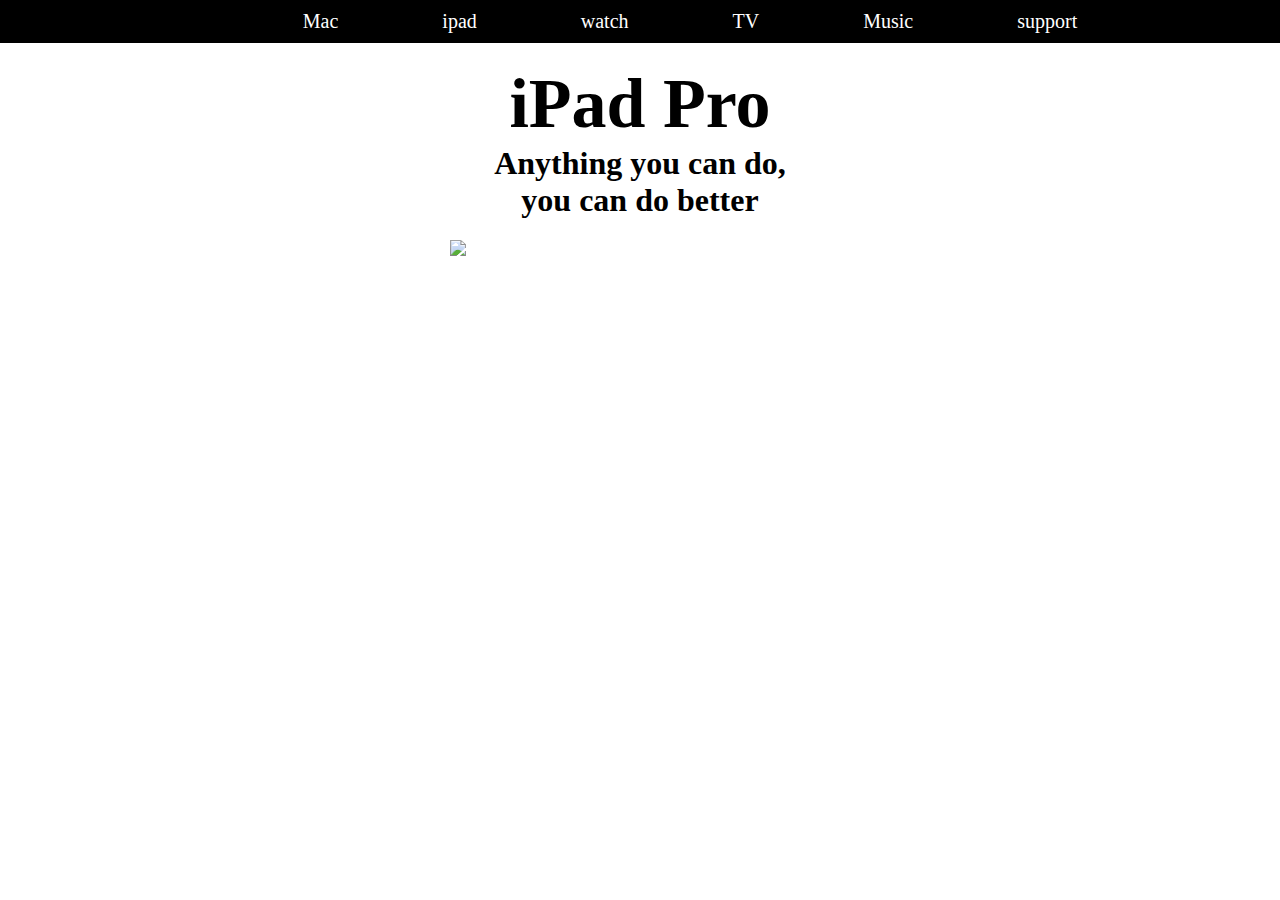
==== apple.html @ 60fab8bb "apple home page" ====
<html>
<head>
    <title>Home</title>
     <link rel="stylesheet" href="style.css">
     <link rel="stylesheet" href="normalize.css">

</head>
<body>
    <header>
        <ul>
            <li></li>
            <li>Mac</li>
            <li>ipad</li>
            <li>watch</li>
            <li>TV</li>
            <li>Music</li>
            <li>support</li>
        </ul>
    </header>
    <h1><b>iPad Pro</b><br>Anything you can do,<br>you can do better</h1>
    <img src="http://cdn2.gsmarena.com/vv/pics/apple/apple-ipad-pro-2.jpg">
    <div class"1">
    </div>
    <div class"2">
    </div>
    <div class"3">
    </div>
    <div class"4">
    </div>
    </body>
</html>
---- style.css ----
li{
    display: inline;
    text-decoration: none;   
    margin: 0 auto;
    text-align: center;
    color: white;
    font-size: 20;
    padding: 50px;
}
ul{
    text-align: center;
    background-color: black;
    padding: 10px;
}
h1{
    text-align: center;
    margin-bottom:5px; 

}
b{
    font-size: 70px;
}
h2{
    text-align: center;
    margin-top: 5px;
    font-size: 30px;
}
img{
    padding-left: 450px;
}
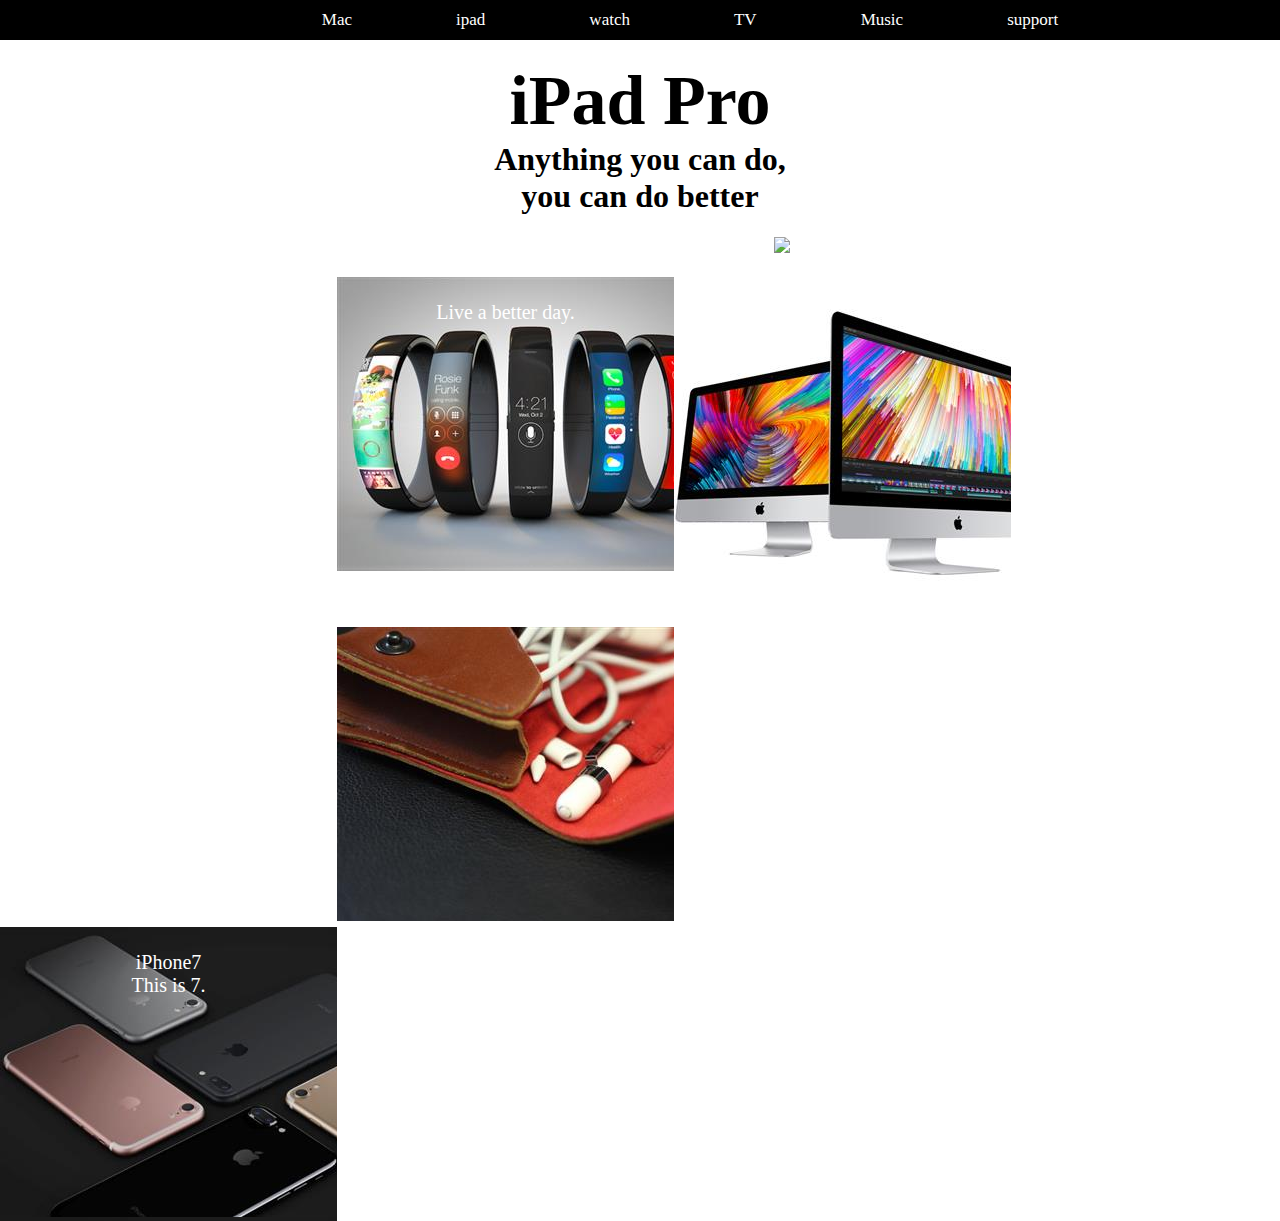
==== commit 635be2e6: "handling div" ====
--- a/apple.html
+++ b/apple.html
@@ -19,13 +19,15 @@
     </header>
     <h1><b>iPad Pro</b><br>Anything you can do,<br>you can do better</h1>
     <img src="http://cdn2.gsmarena.com/vv/pics/apple/apple-ipad-pro-2.jpg">
-    <div class"1">
+    <div class="iphone">
+        <p>iPhone7<br>This is 7.<p>
     </div>
-    <div class"2">
+    <div class="iwatch">
+        <p>Live a better day.<p>
     </div>
-    <div class"3">
+    <div class="imac">
     </div>
-    <div class"4">
+    <div class="assi">
     </div>
     </body>
 </html>--- a/style.css
+++ b/style.css
@@ -4,7 +4,7 @@
     margin: 0 auto;
     text-align: center;
     color: white;
-    font-size: 20;
+    font-size: 17px;
     padding: 50px;
 }
 ul{
@@ -26,5 +26,31 @@
     font-size: 30px;
 }
 img{
-    padding-left: 450px;
+    padding-left: 100px;
+    padding-right: 250px;
+    margin: 0 auto;
+}
+.iphone{
+    background-image: url("image.jpg");
+    margin-top: 690px;
+}
+.iwatch{
+    background-image: url("image1.jpg");   
+}
+.imac{
+    background-image: url("image2.jpg");   
+}
+.assi{
+    background-image: url("image3.jpg");
+}
+div{
+    display: inline-block;
+    float: left;
+    margin-top: 40px;
+    height: 290px;
+    width: 337px;
+    font-size: 20px;
+    text-align: center;
+    color: white;
+    padding-top: 4px;
 }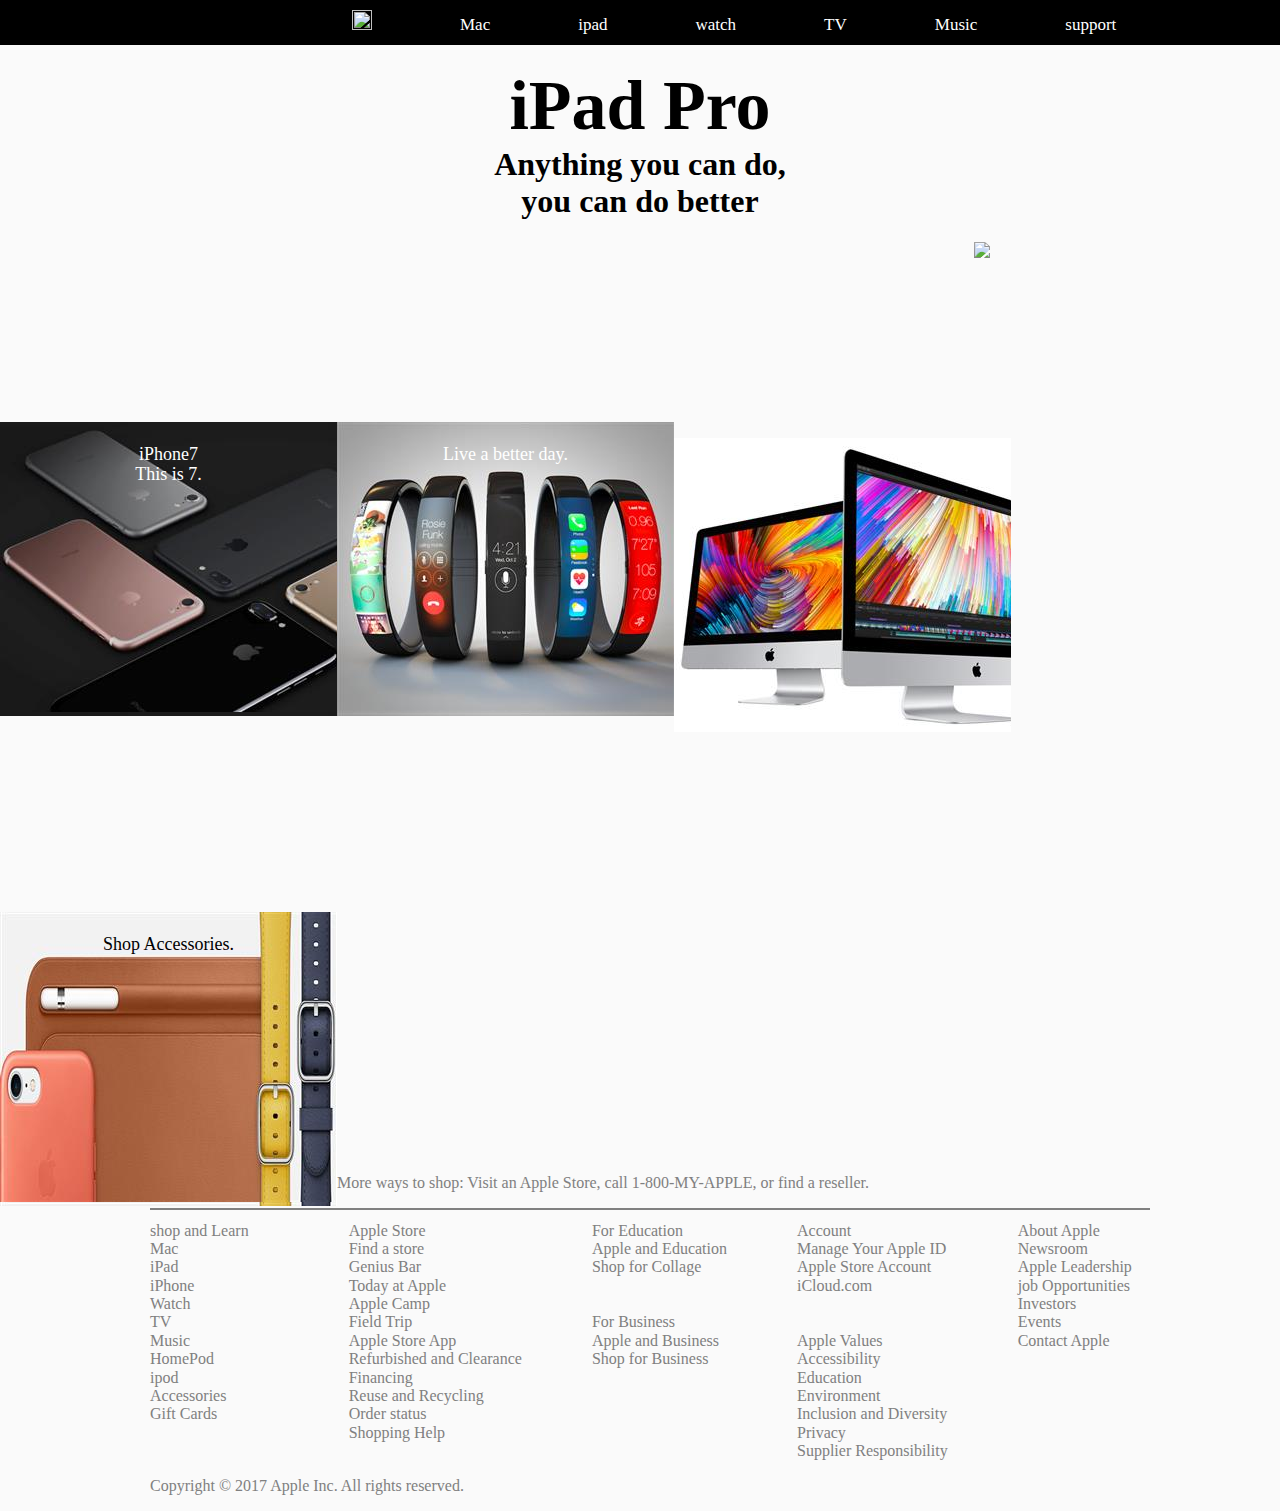
==== commit 9fdbf4b1: "done" ====
--- a/apple.html
+++ b/apple.html
@@ -7,8 +7,8 @@
 </head>
 <body>
     <header>
-        <ul>
-            <li></li>
+        <ul class="nav">
+            <li><img src="C:\Users\Akash\Downloads\Apple-Vector-Logo.jpg" height="20" width="20"></li>
             <li>Mac</li>
             <li>ipad</li>
             <li>watch</li>
@@ -18,7 +18,8 @@
         </ul>
     </header>
     <h1><b>iPad Pro</b><br>Anything you can do,<br>you can do better</h1>
-    <img src="http://cdn2.gsmarena.com/vv/pics/apple/apple-ipad-pro-2.jpg">
+    <img src="C:\Users\Akash\Downloads\ipad-pro-sleeve.jpg">
+
     <div class="iphone">
         <p>iPhone7<br>This is 7.<p>
     </div>
@@ -28,6 +29,73 @@
     <div class="imac">
     </div>
     <div class="assi">
+        <p style="color:black;">Shop Accessories.<p>
     </div>
+    <div class="main">
+<div id="st1">
+<p><font size="3" color="grey" face="Garamond">shop and Learn<br>
+    Mac<br>
+    iPad<br>
+    iPhone<br>
+    Watch<br>
+    TV<br>
+    Music<br>
+    HomePod<br>
+    ipod<br>
+    Accessories<br>
+    Gift Cards<br></font></p>
+</div>
+<div id="st2">
+<p><font size="3" color="grey" face="Garamond">Apple Store<br>
+    Find a store<br>
+    Genius Bar<br>
+    Today at Apple<br>
+    Apple Camp<br>
+    Field Trip<br>
+    Apple Store App<br>
+    Refurbished and Clearance<br>
+    Financing<br>
+    Reuse and Recycling<br>
+    Order status<br>
+    Shopping Help<br></font>
+</p>
+</div>
+<div id="st3">
+    <p><font size="3" color="grey" face="Garamond">For Education<br>
+        Apple and Education<br>
+        Shop for Collage<br><br><br>
+        For Business<br>
+        Apple and Business<br>
+        Shop for Business<br></font></p>
+    </div>
+<div id="st4">
+    <p><font size="3" color="grey" face="Garamond">Account<br>
+        Manage Your Apple ID<br>
+        Apple Store Account<br>
+        iCloud.com<br><br><br>
+        Apple Values<br>
+        Accessibility<br>
+        Education<br>
+        Environment<br>
+        Inclusion and Diversity<br>
+        Privacy<br>
+        Supplier Responsibility<br></font></p>
+</div>
+<div id="st5">
+    <p><font size="3" color="grey" face="Garamond">About Apple<br>
+        Newsroom<br>
+        Apple Leadership<br>
+        job Opportunities<br>
+        Investors<br>
+        Events<br>
+        Contact Apple<br></font></p>
+    </div>
+</div>
+<footer>
+    <p><font size="3" color="grey" face="Garamond">More ways to shop: Visit an Apple Store, call 1-800-MY-APPLE, or find a reseller.</p>
+    <hr noshade>
+    <p>Copyright © 2017 Apple Inc. All rights reserved.</font></p>
+
+    </footer>
     </body>
 </html>--- a/style.css
+++ b/style.css
@@ -1,14 +1,16 @@
+body{
+    background-color: rgba(250,250,250,1);
+}
 li{
     display: inline;
     text-decoration: none;   
-    margin: 0 auto;
-    text-align: center;
     color: white;
+    font-family: Garamond;
     font-size: 17px;
-    padding: 50px;
+    padding: 42px;
 }
 ul{
-    text-align: center;
+    margin: 0 auto;
     background-color: black;
     padding: 10px;
 }
@@ -26,31 +28,84 @@
     font-size: 30px;
 }
 img{
-    padding-left: 100px;
-    padding-right: 250px;
+    padding-left: 300px;
     margin: 0 auto;
 }
 .iphone{
     background-image: url("image.jpg");
-    margin-top: 690px;
+
+    margin-top: 180px;
+    height: 290px;
+    width: 337px;
+    text-align: center;
+    color: white;
+    padding-top: 4px;
+    font-size: 18px; 
 }
 .iwatch{
-    background-image: url("image1.jpg");   
+    background-image: url("image1.jpg");
+
+    margin-top: 180px;
+    height: 290px;
+    width: 337px;
+    text-align: center;
+    color: white;
+    padding-top: 4px;
+    font-size: 18px;   
 }
 .imac{
-    background-image: url("image2.jpg");   
+    background-image: url("image2.jpg"); 
+    
+    margin-top: 180px;
+    height: 290px;
+    width: 337px;
+    text-align: center;
+    color: white;
+    padding-top: 4px;
+    font-size: 18px;  
 }
 .assi{
     background-image: url("image3.jpg");
+    
+    margin-top: 180px;
+    height: 290px;
+    width: 337px;
+    text-align: center;
+    color: white;
+    padding-top: 4px;
+    font-size: 18px;
 }
 div{
     display: inline-block;
     float: left;
-    margin-top: 40px;
-    height: 290px;
-    width: 337px;
-    font-size: 20px;
-    text-align: center;
-    color: white;
-    padding-top: 4px;
+}
+#st1{
+   padding-left: 150px;
+}
+
+#st2{
+    padding-left: 100px;
+}
+#st3{
+    padding-left: 70px;
+}
+#st4{
+    padding-left: 70px;
+}
+
+#st5{
+    padding-left: 70px;
+}
+footer{
+    padding-top:900px;
+    padding-left: 150px;
+    width: 1000px;
+}
+@media (max-width: 500px) {
+    div{
+        display: block;
+    }
+    li{
+        display: block;
+    }
 }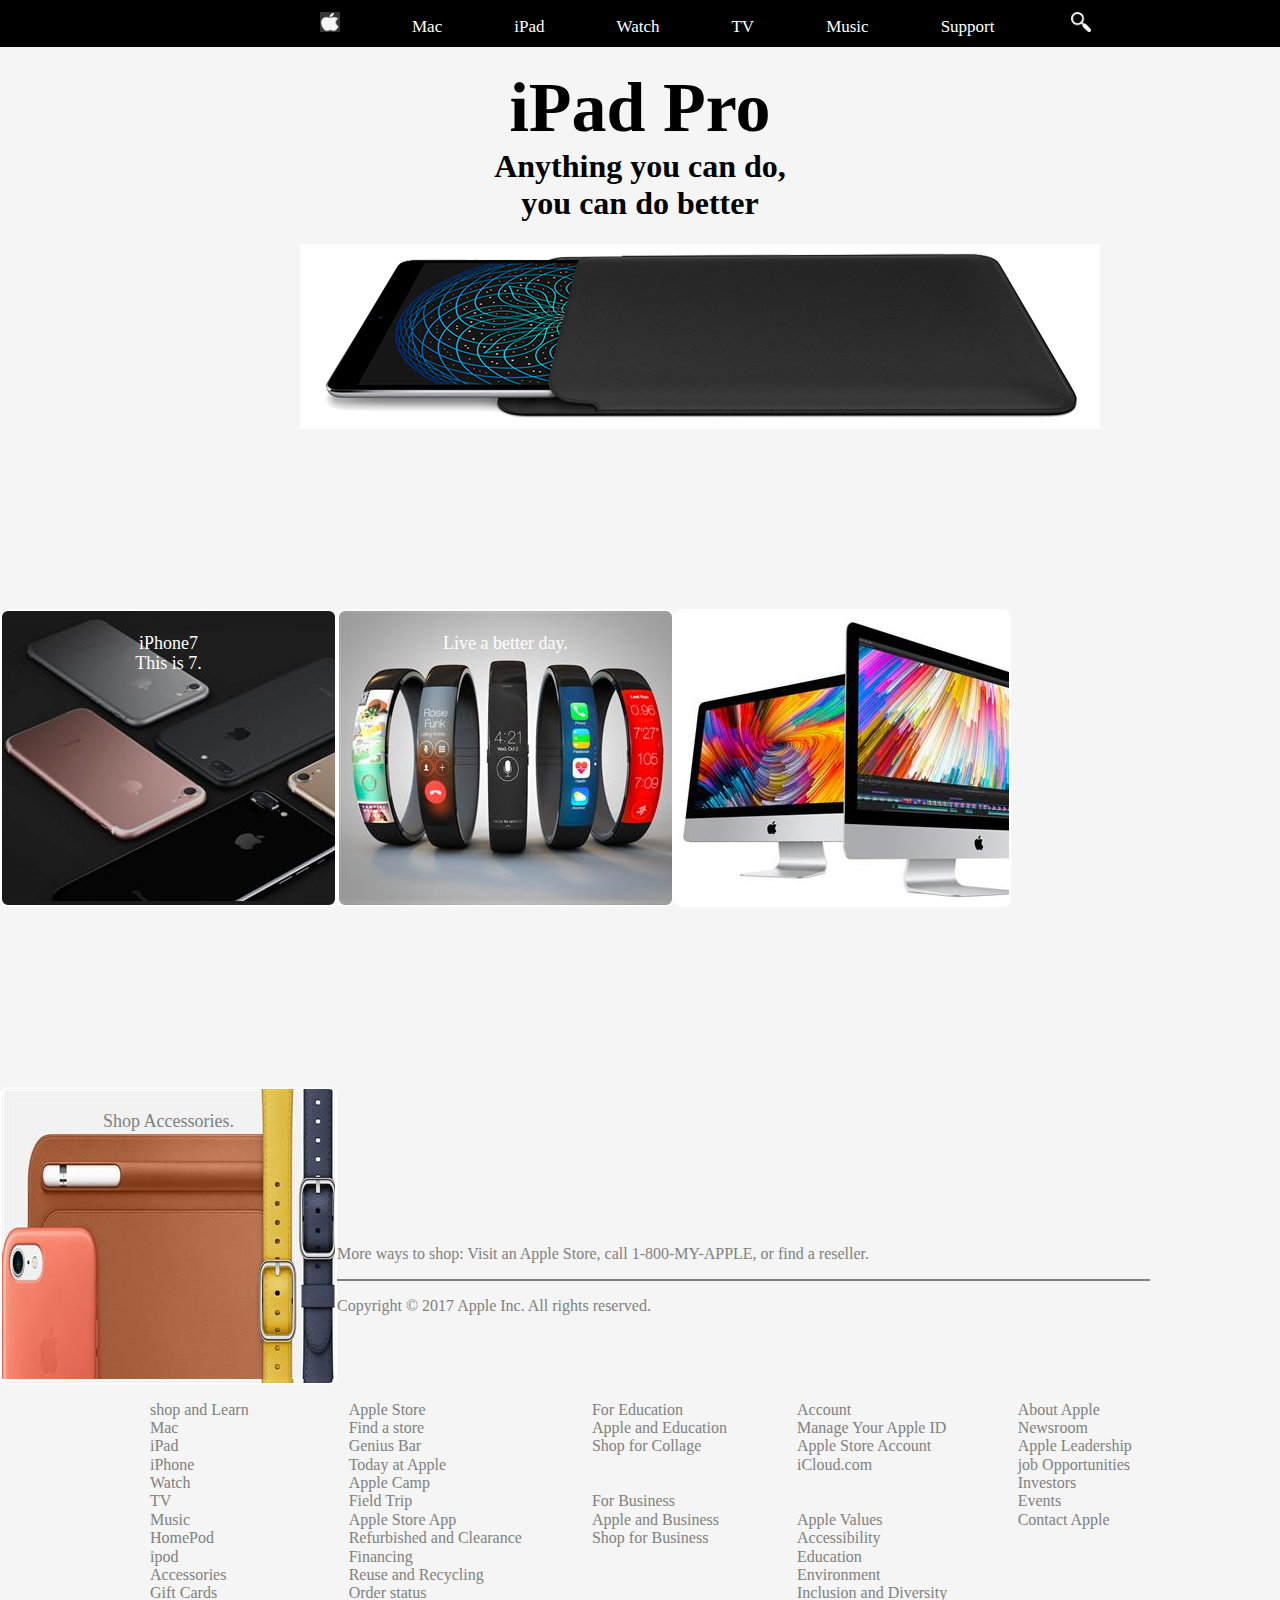
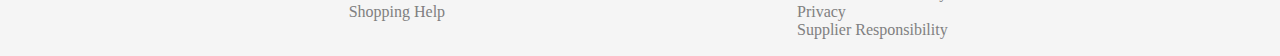
==== commit 4caea00e: "minior update" ====
--- a/apple.html
+++ b/apple.html
@@ -8,17 +8,18 @@
 <body>
     <header>
         <ul class="nav">
-            <li><img src="C:\Users\Akash\Downloads\Apple-Vector-Logo.jpg" height="20" width="20"></li>
+            <li><img src="Apple-Vector-Logo.jpg" height="20" width="20"></li>
             <li>Mac</li>
-            <li>ipad</li>
-            <li>watch</li>
+            <li>iPad</li>
+            <li>Watch</li>
             <li>TV</li>
             <li>Music</li>
-            <li>support</li>
+            <li>Support</li>
+            <li ><img class="new" src="images (1).png" height="20" width="20"></li>
         </ul>
     </header>
     <h1><b>iPad Pro</b><br>Anything you can do,<br>you can do better</h1>
-    <img src="C:\Users\Akash\Downloads\ipad-pro-sleeve.jpg">
+    <img src="ipad-pro-sleeve.jpg">
 
     <div class="iphone">
         <p>iPhone7<br>This is 7.<p>
@@ -29,7 +30,7 @@
     <div class="imac">
     </div>
     <div class="assi">
-        <p style="color:black;">Shop Accessories.<p>
+        <p style="color:grey;">Shop Accessories.<p>
     </div>
     <div class="main">
 <div id="st1">
--- a/style.css
+++ b/style.css
@@ -1,5 +1,5 @@
 body{
-    background-color: rgba(250,250,250,1);
+    background-color: rgba(245,245,245,1);
 }
 li{
     display: inline;
@@ -7,10 +7,11 @@
     color: white;
     font-family: Garamond;
     font-size: 17px;
-    padding: 42px;
+    padding: 58px;
+    padding-left: 10px;
 }
 ul{
-    margin: 0 auto;
+    
     background-color: black;
     padding: 10px;
 }
@@ -33,10 +34,11 @@
 }
 .iphone{
     background-image: url("image.jpg");
-
+    border: 2px solid;
+    border-radius: 8px;
     margin-top: 180px;
     height: 290px;
-    width: 337px;
+    width: 333px;
     text-align: center;
     color: white;
     padding-top: 4px;
@@ -44,10 +46,11 @@
 }
 .iwatch{
     background-image: url("image1.jpg");
-
+    border: 2px solid;
+    border-radius: 8px;
     margin-top: 180px;
     height: 290px;
-    width: 337px;
+    width: 333px;
     text-align: center;
     color: white;
     padding-top: 4px;
@@ -55,10 +58,11 @@
 }
 .imac{
     background-image: url("image2.jpg"); 
-    
+    border-radius: 8px;
+    border: 2px solid;
     margin-top: 180px;
     height: 290px;
-    width: 337px;
+    width: 333px;
     text-align: center;
     color: white;
     padding-top: 4px;
@@ -66,10 +70,11 @@
 }
 .assi{
     background-image: url("image3.jpg");
-    
+    border-radius: 8px;
+    border: 2px solid;
     margin-top: 180px;
     height: 290px;
-    width: 337px;
+    width: 333px;
     text-align: center;
     color: white;
     padding-top: 4px;
@@ -97,15 +102,22 @@
     padding-left: 70px;
 }
 footer{
-    padding-top:900px;
+    padding-top:800px;
     padding-left: 150px;
     width: 1000px;
 }
-@media (max-width: 500px) {
+@media (max-width: 900px) {
     div{
         display: block;
     }
     li{
         display: block;
     }
+    ul{
+       display: block; 
+    }
+}
+.new{
+    padding-left: 5px;
+    padding-top: 2px;
 }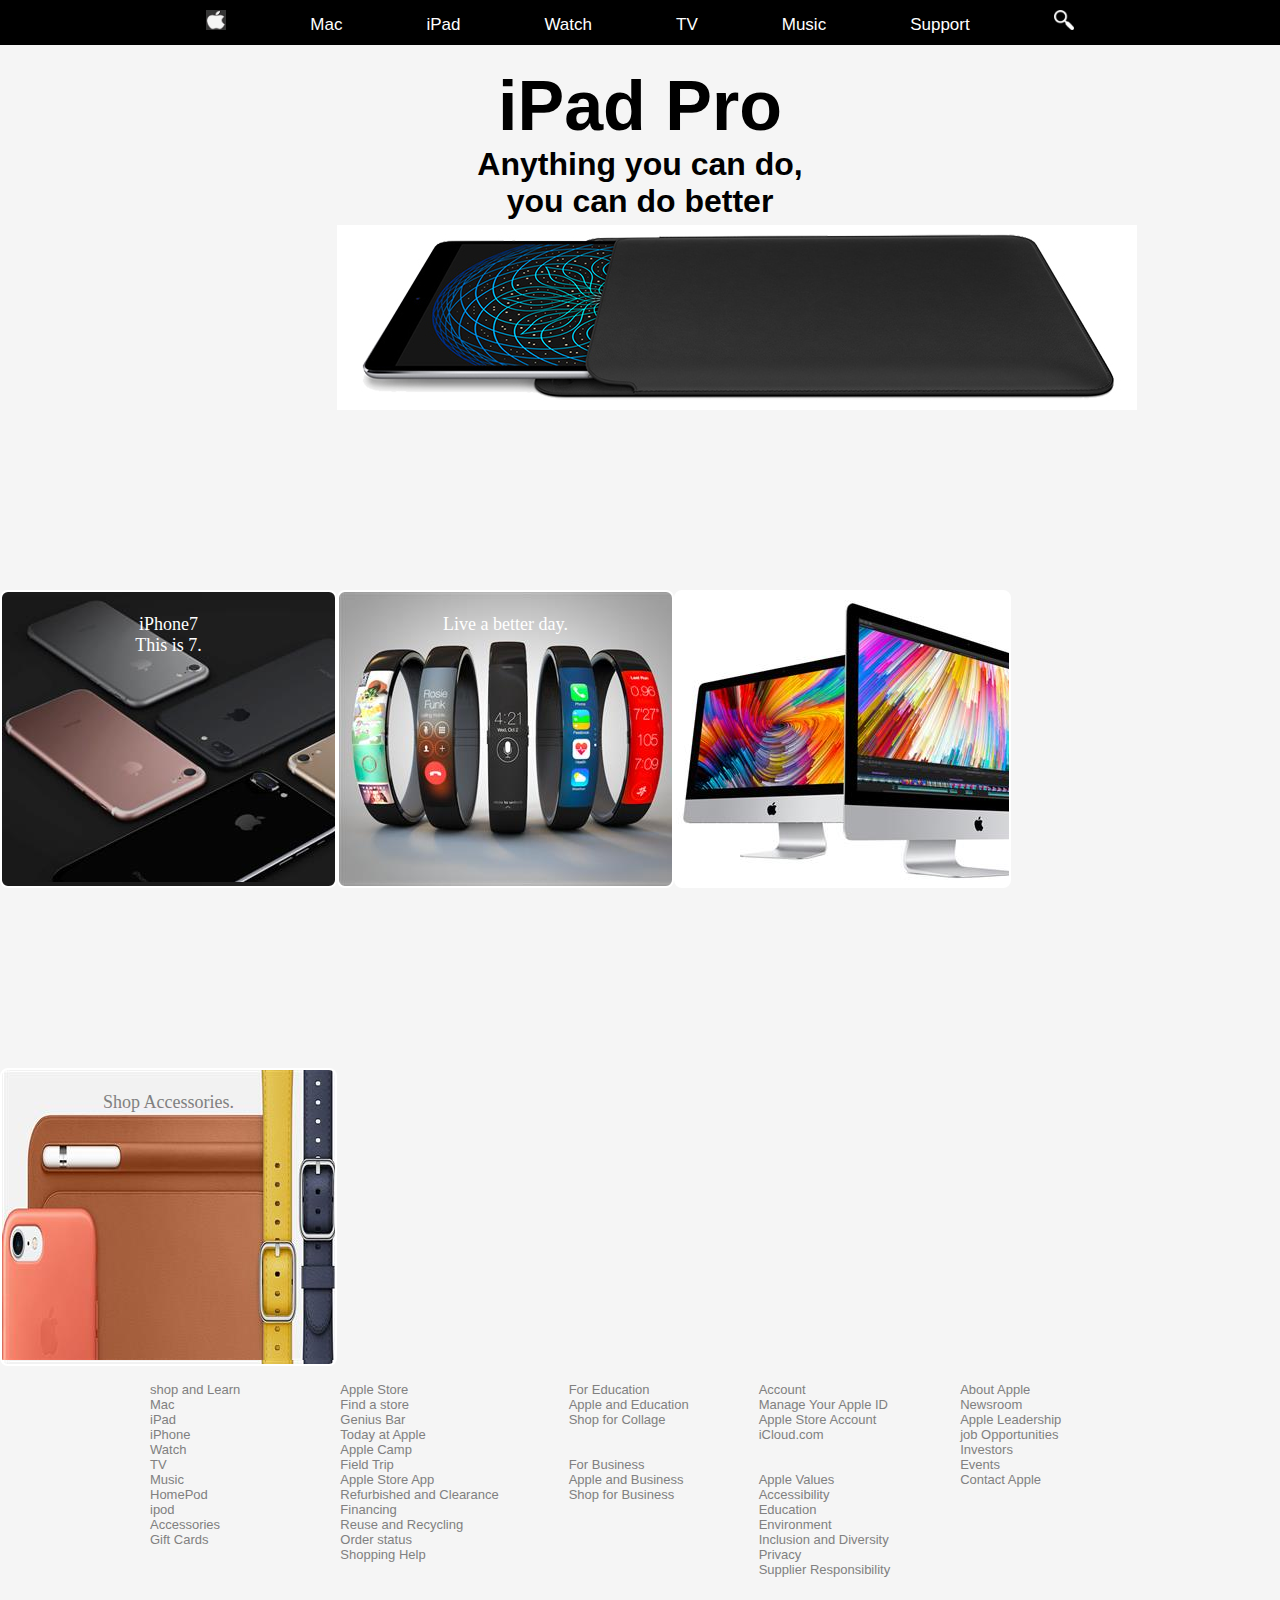
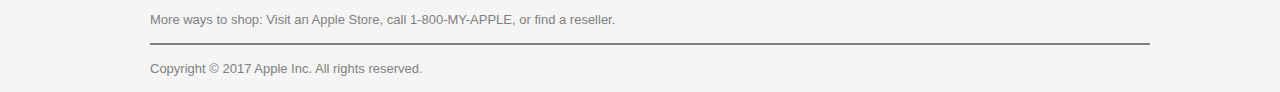
==== commit 2006f268: "minior update 2" ====
--- a/apple.html
+++ b/apple.html
@@ -2,12 +2,11 @@
 <head>
     <title>Home</title>
      <link rel="stylesheet" href="style.css">
-     <link rel="stylesheet" href="normalize.css">
-
+     <meta name="viewport" content="width=device-width, initial-scale=1.0">
 </head>
 <body>
     <header>
-        <ul class="nav">
+            <ul class="nav">
             <li><img src="Apple-Vector-Logo.jpg" height="20" width="20"></li>
             <li>Mac</li>
             <li>iPad</li>
@@ -17,9 +16,10 @@
             <li>Support</li>
             <li ><img class="new" src="images (1).png" height="20" width="20"></li>
         </ul>
+        
     </header>
     <h1><b>iPad Pro</b><br>Anything you can do,<br>you can do better</h1>
-    <img src="ipad-pro-sleeve.jpg">
+    <img src="ipad-pro-sleeve.jpg" align="middle">
 
     <div class="iphone">
         <p>iPhone7<br>This is 7.<p>
@@ -33,8 +33,9 @@
         <p style="color:grey;">Shop Accessories.<p>
     </div>
     <div class="main">
+<article>
 <div id="st1">
-<p><font size="3" color="grey" face="Garamond">shop and Learn<br>
+<p><font size="2" color="grey" face="helvetica">shop and Learn<br>
     Mac<br>
     iPad<br>
     iPhone<br>
@@ -47,7 +48,7 @@
     Gift Cards<br></font></p>
 </div>
 <div id="st2">
-<p><font size="3" color="grey" face="Garamond">Apple Store<br>
+<p><font size="2" color="grey" face="helvetica">Apple Store<br>
     Find a store<br>
     Genius Bar<br>
     Today at Apple<br>
@@ -62,7 +63,7 @@
 </p>
 </div>
 <div id="st3">
-    <p><font size="3" color="grey" face="Garamond">For Education<br>
+    <p><font size="2" color="grey" face="helvetica">For Education<br>
         Apple and Education<br>
         Shop for Collage<br><br><br>
         For Business<br>
@@ -70,7 +71,7 @@
         Shop for Business<br></font></p>
     </div>
 <div id="st4">
-    <p><font size="3" color="grey" face="Garamond">Account<br>
+    <p><font size="2" color="grey" face="helvetica">Account<br>
         Manage Your Apple ID<br>
         Apple Store Account<br>
         iCloud.com<br><br><br>
@@ -83,7 +84,7 @@
         Supplier Responsibility<br></font></p>
 </div>
 <div id="st5">
-    <p><font size="3" color="grey" face="Garamond">About Apple<br>
+    <p><font size="2" color="grey" face="helvetica">About Apple<br>
         Newsroom<br>
         Apple Leadership<br>
         job Opportunities<br>
@@ -91,9 +92,9 @@
         Events<br>
         Contact Apple<br></font></p>
     </div>
-</div>
+</article>
 <footer>
-    <p><font size="3" color="grey" face="Garamond">More ways to shop: Visit an Apple Store, call 1-800-MY-APPLE, or find a reseller.</p>
+    <p><font size="2" color="grey" face="helvetica">More ways to shop: Visit an Apple Store, call 1-800-MY-APPLE, or find a reseller.</p>
     <hr noshade>
     <p>Copyright © 2017 Apple Inc. All rights reserved.</font></p>
 
--- a/style.css
+++ b/style.css
@@ -5,15 +5,16 @@
     display: inline;
     text-decoration: none;   
     color: white;
-    font-family: Garamond;
+    font-family: helvetica;
     font-size: 17px;
-    padding: 58px;
-    padding-left: 10px;
+    padding: 40px;
+    
 }
 ul{
     
     background-color: black;
     padding: 10px;
+    text-align: center;
 }
 h1{
     text-align: center;
@@ -28,15 +29,11 @@
     margin-top: 5px;
     font-size: 30px;
 }
-img{
-    padding-left: 300px;
-    margin: 0 auto;
-}
 .iphone{
     background-image: url("image.jpg");
     border: 2px solid;
     border-radius: 8px;
-    margin-top: 180px;
+    margin-top: 365px;
     height: 290px;
     width: 333px;
     text-align: center;
@@ -102,7 +99,7 @@
     padding-left: 70px;
 }
 footer{
-    padding-top:800px;
+    padding-top:230px;
     padding-left: 150px;
     width: 1000px;
 }
@@ -116,8 +113,20 @@
     ul{
        display: block; 
     }
+    article{
+        display: block;
+    }
 }
-.new{
-    padding-left: 5px;
-    padding-top: 2px;
+header{
+    margin: 0 auto;
+}
+body{
+    margin: 0;
+}
+h1{
+   font-family: helvetica; 
+}
+article{
+    display: inline;
+    margin: 0 auto; 
 }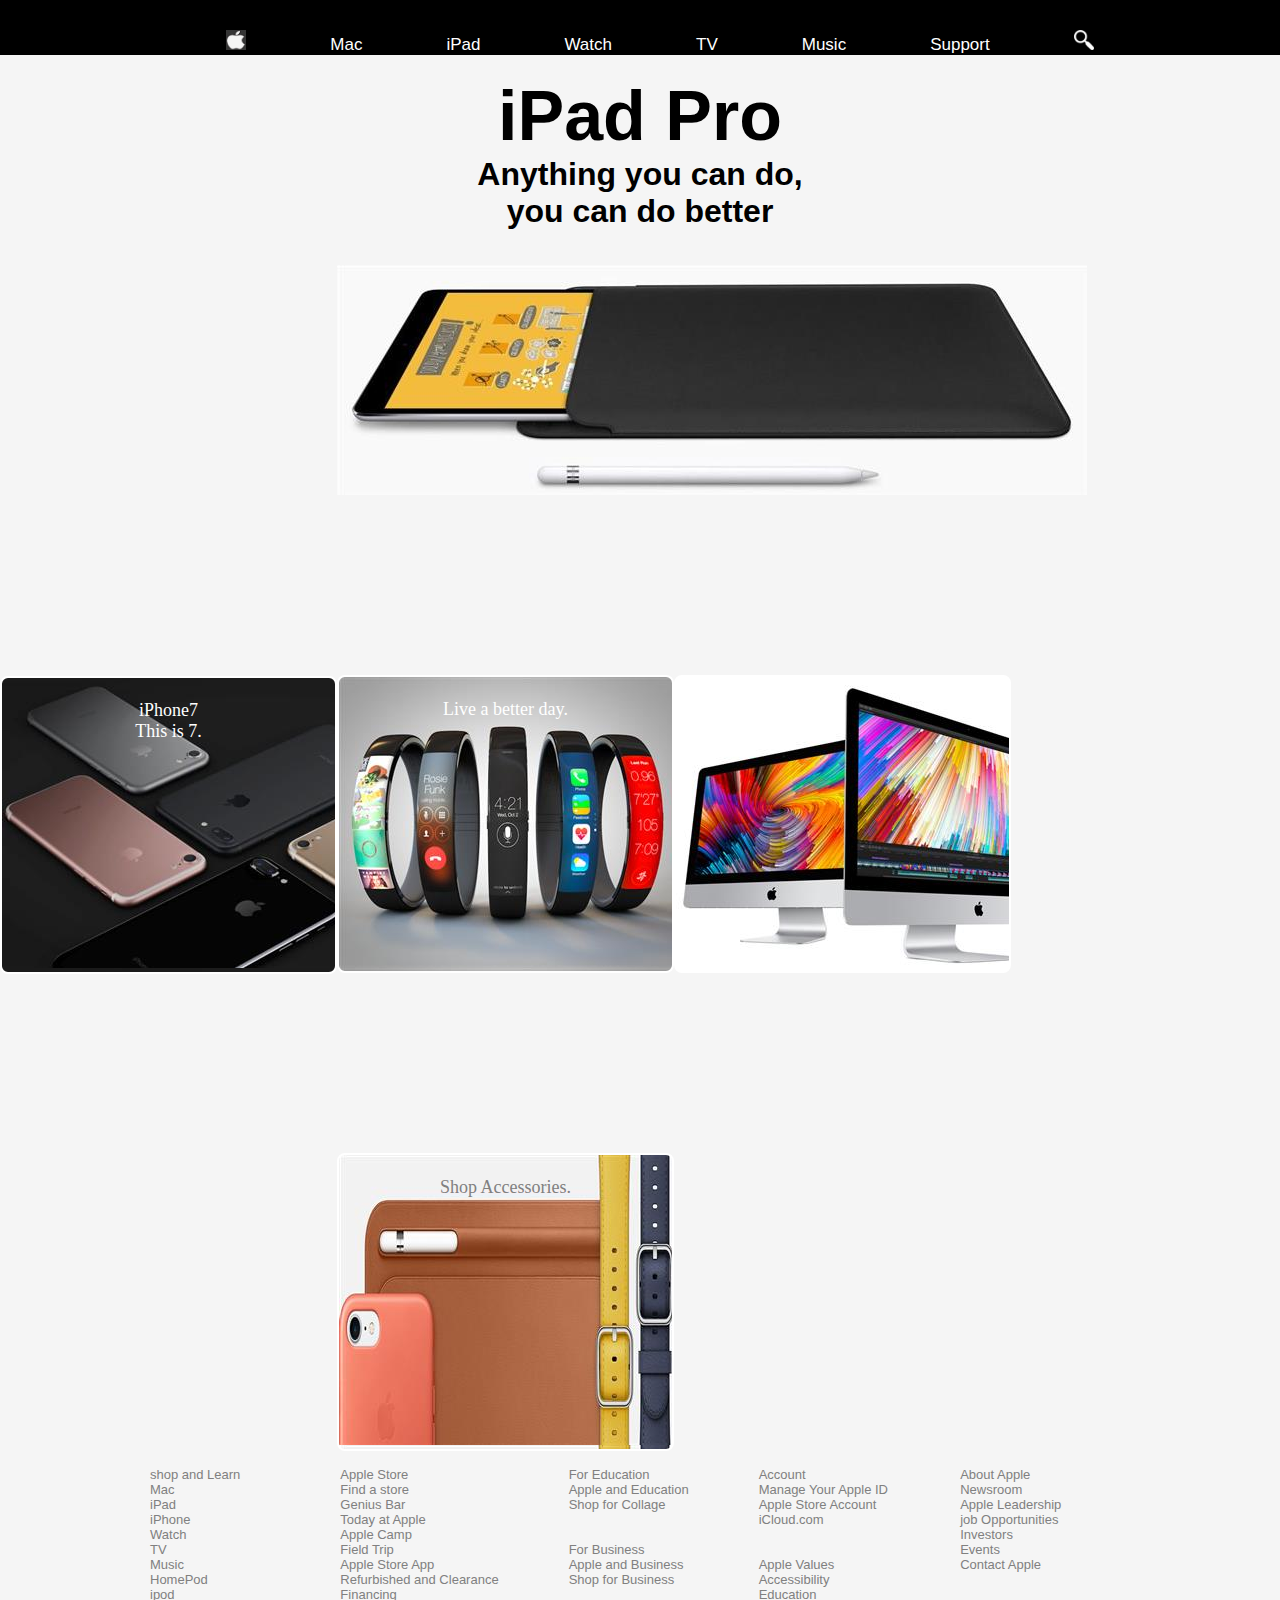
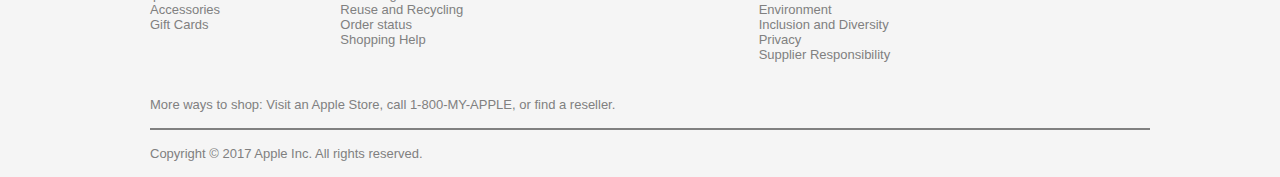
==== commit 335d8e69: "final touches" ====
--- a/apple.html
+++ b/apple.html
@@ -6,7 +6,7 @@
 </head>
 <body>
     <header>
-            <ul class="nav">
+            <ul>
             <li><img src="Apple-Vector-Logo.jpg" height="20" width="20"></li>
             <li>Mac</li>
             <li>iPad</li>
@@ -19,7 +19,7 @@
         
     </header>
     <h1><b>iPad Pro</b><br>Anything you can do,<br>you can do better</h1>
-    <img src="ipad-pro-sleeve.jpg" align="middle">
+    <img src="image (5).jpg">
 
     <div class="iphone">
         <p>iPhone7<br>This is 7.<p>
--- a/style.css
+++ b/style.css
@@ -1,5 +1,8 @@
 body{
     background-color: rgba(245,245,245,1);
+}
+img{
+    margin-top:30px; 
 }
 li{
     display: inline;
@@ -8,12 +11,9 @@
     font-family: helvetica;
     font-size: 17px;
     padding: 40px;
-    
 }
 ul{
-    
     background-color: black;
-    padding: 10px;
     text-align: center;
 }
 h1{
@@ -33,7 +33,7 @@
     background-image: url("image.jpg");
     border: 2px solid;
     border-radius: 8px;
-    margin-top: 365px;
+    margin-top: 441px;
     height: 290px;
     width: 333px;
     text-align: center;
